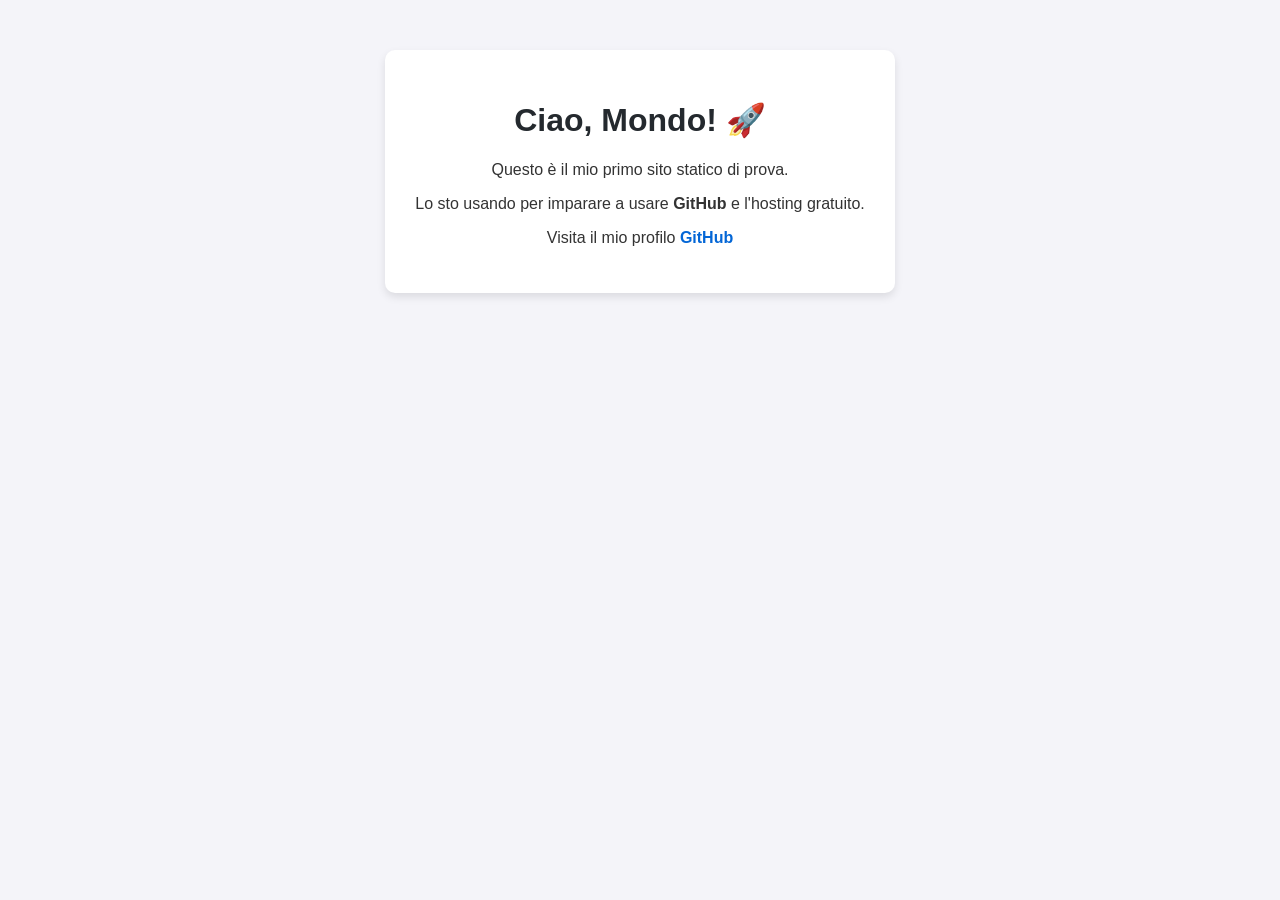
==== index.html @ eb9d785b "Add files via upload" ====
<!DOCTYPE html>
<html lang="it">
<head>
    <meta charset="UTF-8">
    <meta name="viewport" content="width=device-width, initial-scale=1.0">
    <title>Il Mio Primo Sito Web</title>
    <style>
        body {
            font-family: Arial, sans-serif;
            text-align: center;
            background-color: #f4f4f9;
            color: #333;
            margin-top: 50px;
        }
        .container {
            background-color: white;
            padding: 30px;
            border-radius: 10px;
            box-shadow: 0 4px 8px rgba(0,0,0,0.1);
            display: inline-block;
        }
        h1 {
            color: #24292e;
        }
        a {
            color: #0366d6;
            text-decoration: none;
            font-weight: bold;
        }
    </style>
</head>
<body>

    <div class="container">
        <h1>Ciao, Mondo! 🚀</h1>
        <p>Questo è il mio primo sito statico di prova.</p>
        <p>Lo sto usando per imparare a usare <strong>GitHub</strong> e l'hosting gratuito.</p>
        <p>Visita il mio profilo <a href="https://github.com" target="_blank">GitHub</a></p>
    </div>

</body>
</html>
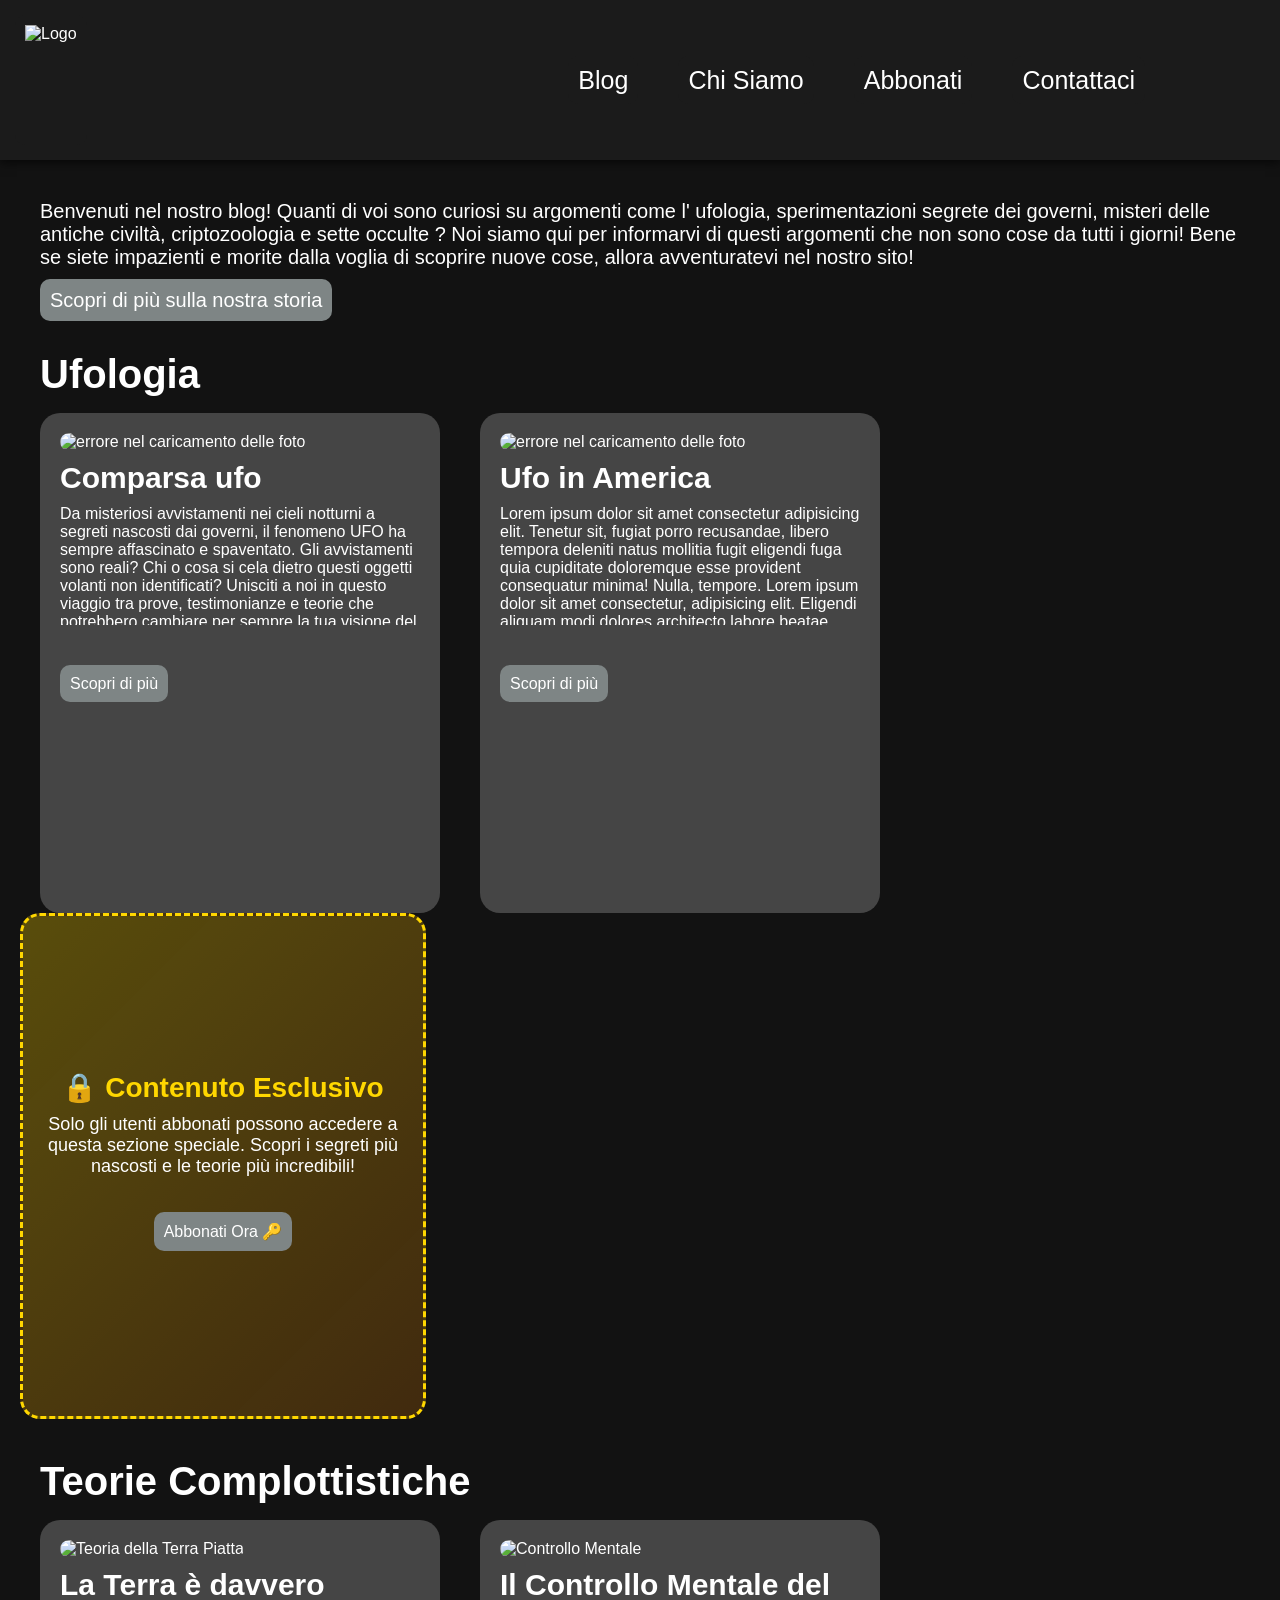
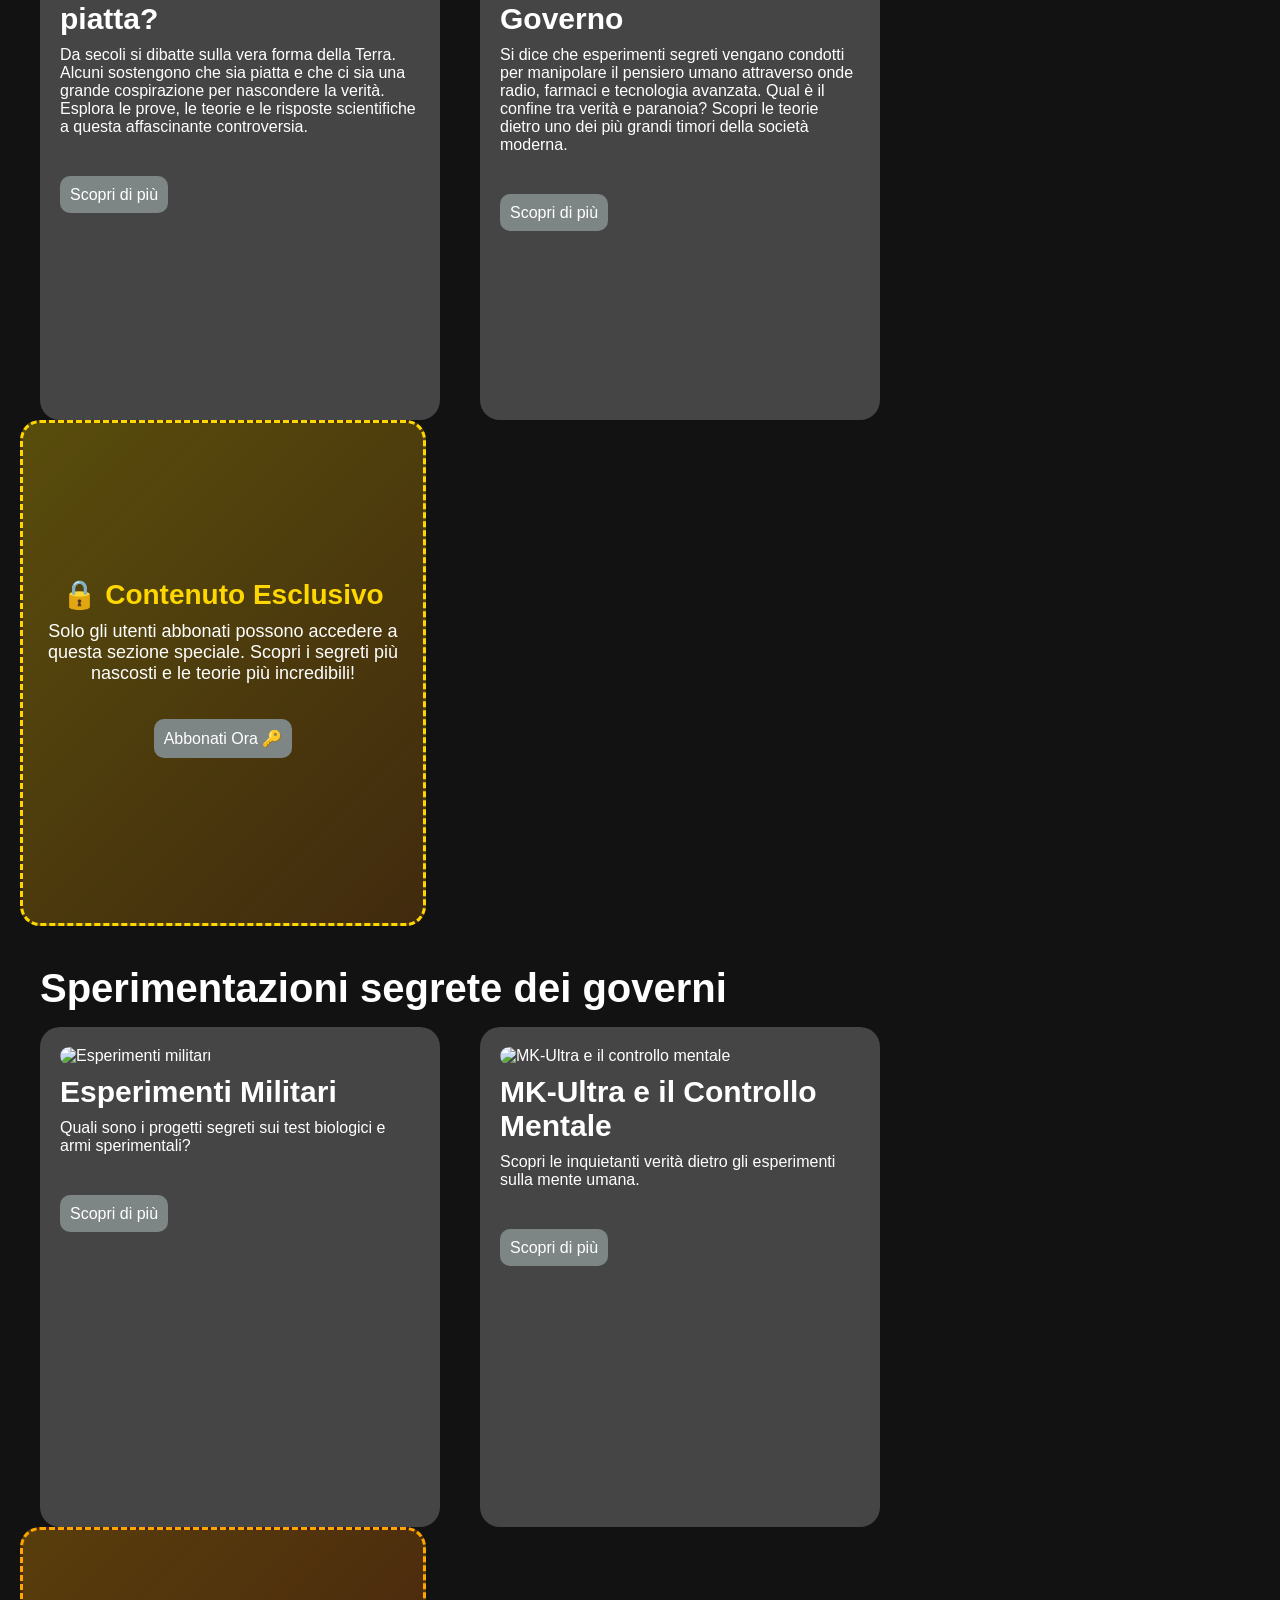
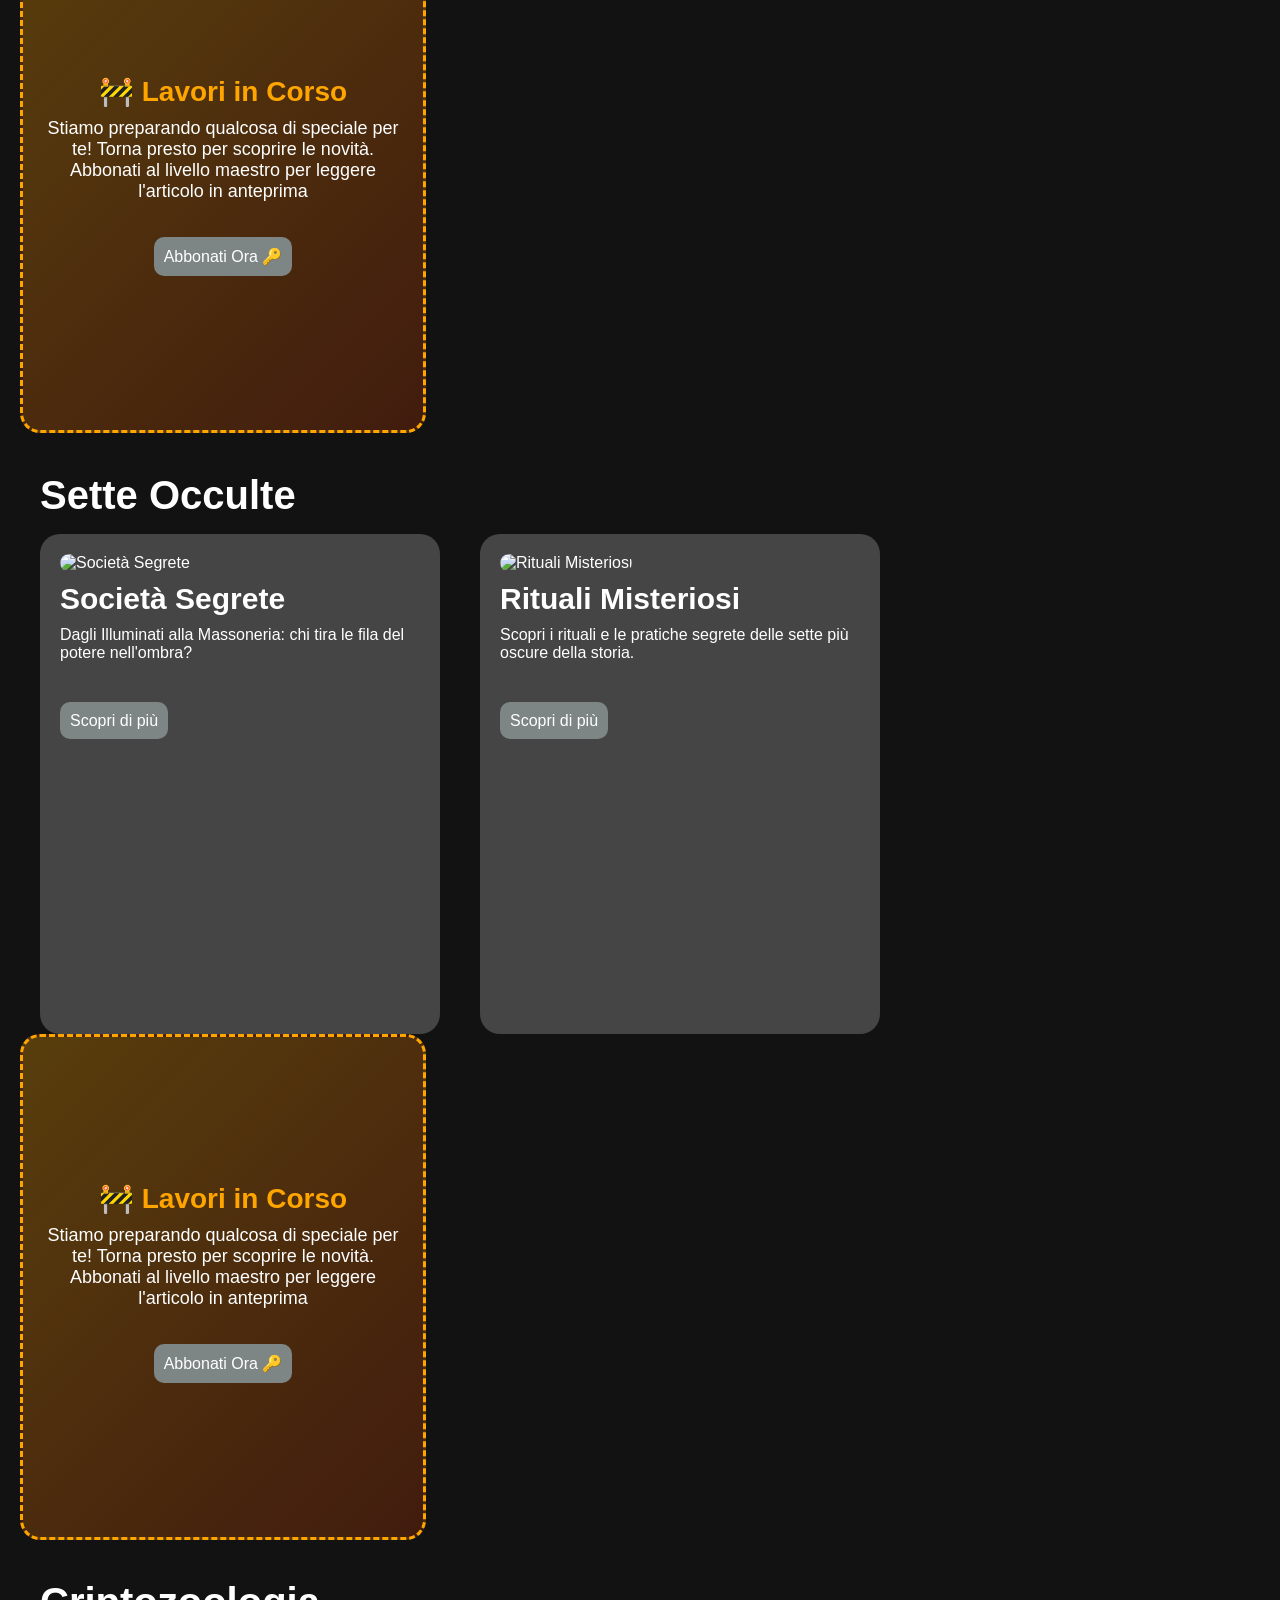
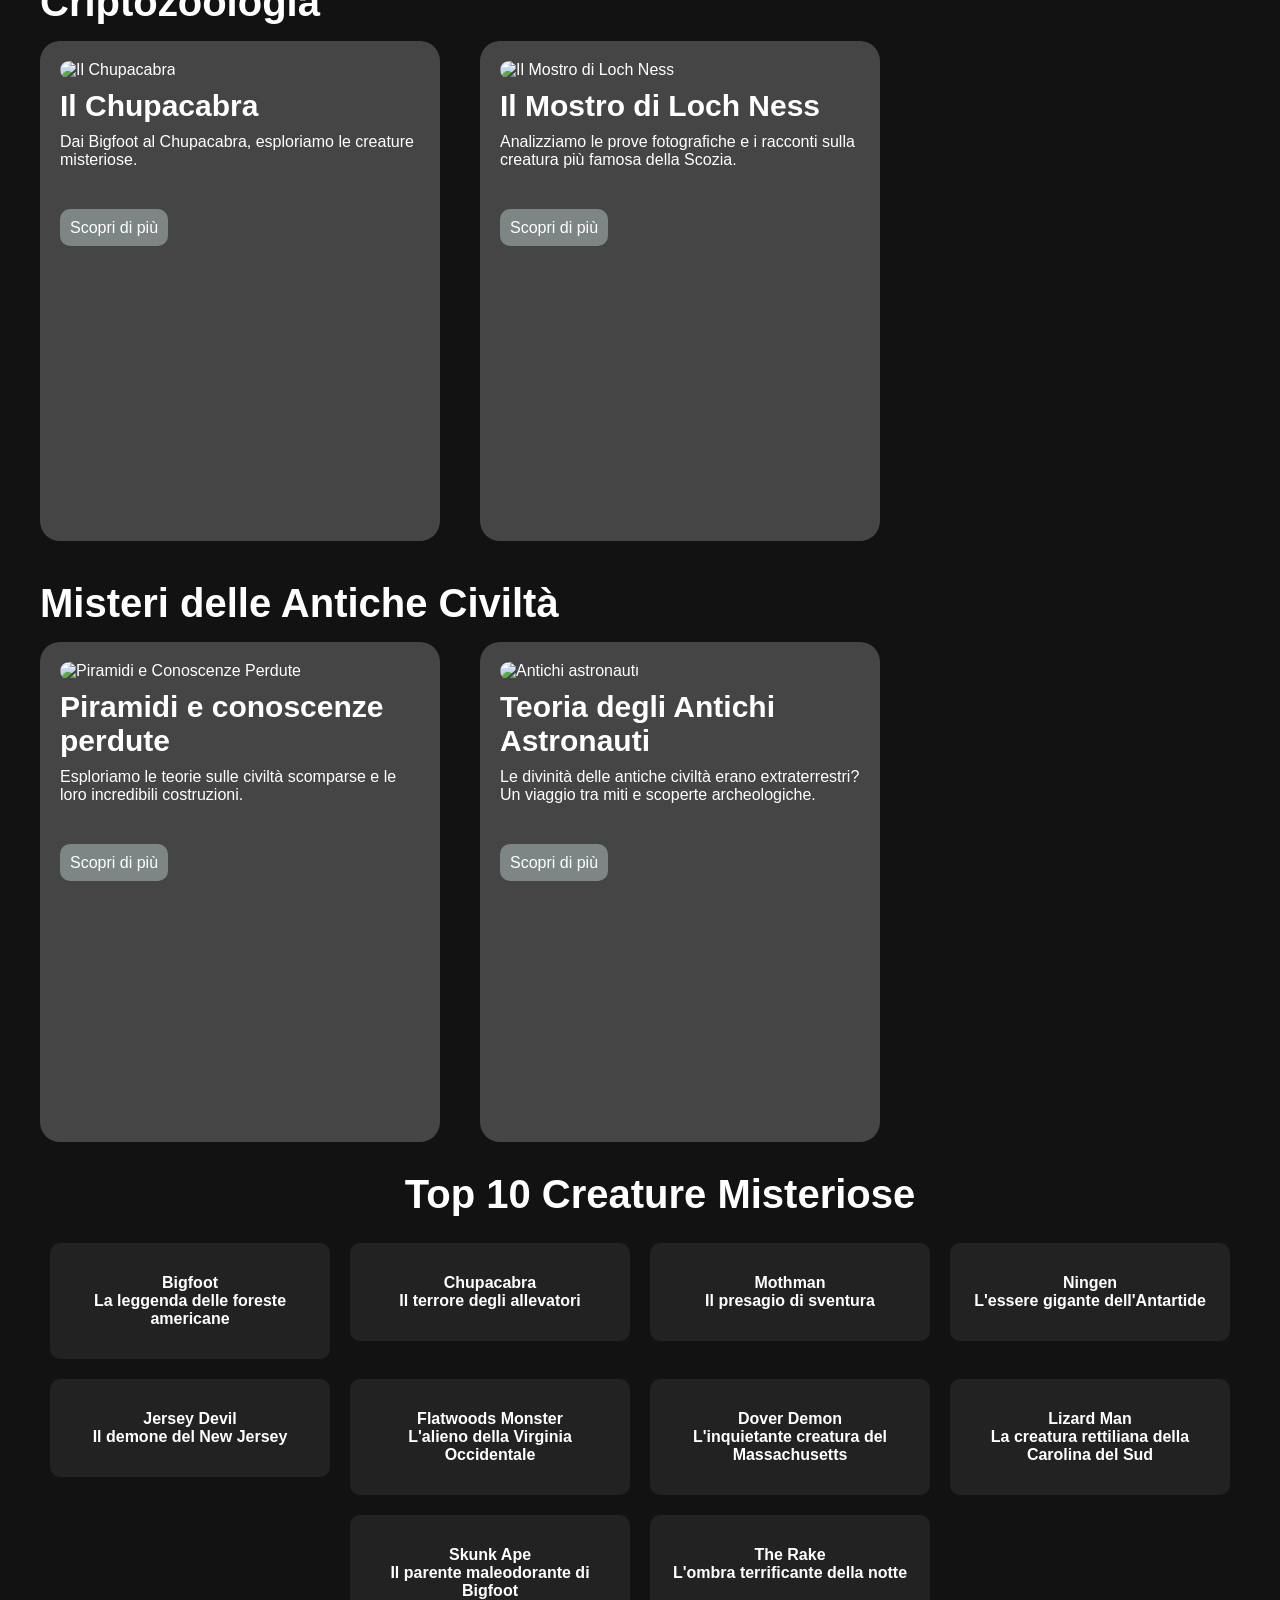
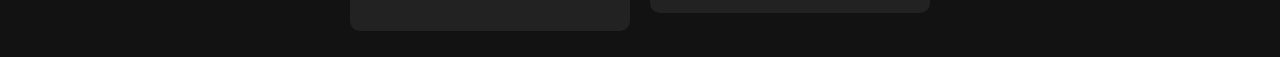
==== commit f0e97934: "Add files via upload" ====
--- a/index.html
+++ b/index.html
@@ -3,40 +3,260 @@
 <head>
     <meta charset="UTF-8">
     <meta name="viewport" content="width=device-width, initial-scale=1.0">
-    <title>Il Mio Primo Sito Web</title>
-    <style>
-        body {
-            font-family: Arial, sans-serif;
-            text-align: center;
-            background-color: #f4f4f9;
-            color: #333;
-            margin-top: 50px;
-        }
-        .container {
-            background-color: white;
-            padding: 30px;
-            border-radius: 10px;
-            box-shadow: 0 4px 8px rgba(0,0,0,0.1);
-            display: inline-block;
-        }
-        h1 {
-            color: #24292e;
-        }
-        a {
-            color: #0366d6;
-            text-decoration: none;
-            font-weight: bold;
-        }
-    </style>
+    <title>La falla nel Systema</title>
+    <link rel="stylesheet" href="style.css">
+    <link rel="icon" href="foto/icona.png">
 </head>
-<body>
-
-    <div class="container">
-        <h1>Ciao, Mondo! 🚀</h1>
-        <p>Questo è il mio primo sito statico di prova.</p>
-        <p>Lo sto usando per imparare a usare <strong>GitHub</strong> e l'hosting gratuito.</p>
-        <p>Visita il mio profilo <a href="https://github.com" target="_blank">GitHub</a></p>
-    </div>
-
-</body>
+    <body>
+
+        <header>
+                <a href="index.html" class="logo">
+                    <img src="foto/logo.png" alt="Logo" class="logo">
+                </a>
+                <ul class="nav-links">
+                    <li><a href="index.html">Blog</a></li>
+                    <li><a href="chi-siamo.html">Chi Siamo</a></li>
+                    <li><a href="abbonati.html">Abbonati</a></li>
+                    <li><a href="contattaci.html">Contattaci</a></li>
+                </ul>
+        </header>
+
+        <div class="introduzione">
+            <p> 
+                Benvenuti nel nostro blog! Quanti di voi sono curiosi su argomenti come l' ufologia,
+                sperimentazioni segrete dei governi, misteri delle antiche civiltà, criptozoologia e sette occulte ?
+                Noi siamo qui per informarvi di questi argomenti che non sono cose da tutti i giorni!
+                Bene se siete impazienti e morite dalla voglia di scoprire nuove cose, allora avventuratevi nel nostro sito! 
+            </p>
+            <a href="chi-siamo.html" class="btn">Scopri di più sulla nostra storia</a>
+        </div>
+
+        
+
+
+        <!-- UFOLOGIA -->
+        <div class="argomento ufologia">
+            <h2>Ufologia</h2>
+            <ul>
+                <li class="scheda">
+                    <img src="foto/ufo1.webp" alt="errore nel caricamento delle foto">
+                    <h3>Comparsa ufo</h3>
+                    <p class="anteprima">
+                        Da misteriosi avvistamenti nei cieli notturni a segreti nascosti dai governi, il fenomeno UFO ha sempre affascinato e spaventato. Gli avvistamenti sono reali? Chi o cosa si cela dietro questi oggetti volanti non identificati? Unisciti a noi in questo viaggio tra prove, testimonianze e teorie che potrebbero cambiare per sempre la tua visione del mondo. Scopri di più e apri gli occhi sulla verità!"
+                    </p>
+                    <a href="https://nuforc.org/" target="_blank" class="btn">Scopri di più</a>
+                </li>
+                <li class="scheda">
+                    <img src="foto/ufo2.jpeg" alt="errore nel caricamento delle foto">
+                    <h3>Ufo in America</h3>
+                    <p class="anteprima">
+                        Lorem ipsum dolor sit amet consectetur adipisicing elit. Tenetur sit, fugiat porro recusandae, libero tempora deleniti natus mollitia fugit eligendi fuga quia cupiditate doloremque esse provident consequatur minima! Nulla, tempore. Lorem ipsum dolor sit amet consectetur, adipisicing elit. Eligendi aliquam modi dolores architecto labore beatae sunt itaque explicabo? Optio, eligendi vero aut quis neque excepturi sed nemo ab mollitia dicta.
+                    </p>
+                    <a href="https://ufoevidence.org" target="_blank" class="btn">Scopri di più</a>
+                </li>
+                
+                <li class="scheda abbonati">
+                    <h3>🔒 Contenuto Esclusivo</h3>
+                    <p>Solo gli utenti abbonati possono accedere a questa sezione speciale. Scopri i segreti più nascosti e le teorie più incredibili!</p>
+                    <a href="abbonati.html" class="btn">Abbonati Ora 🔑</a>    
+                </li>
+                
+                
+            </ul>
+        </div>
+
+
+
+        <!-- TEORIE COMPLOTTISTICHE -->
+        <div class="argomento teorie">
+            <h2>Teorie Complottistiche</h2>
+            <ul>
+                <li class="scheda">
+                    <img src="foto/terrapiatta.jpeg" alt="Teoria della Terra Piatta">
+                    <h3>La Terra è davvero piatta?</h3>
+                    <p class="anteprima">Da secoli si dibatte sulla vera forma della Terra. Alcuni sostengono che sia piatta e che ci sia una grande cospirazione per nascondere la verità. Esplora le prove, le teorie e le risposte scientifiche a questa affascinante controversia.</p>
+                    <a href="https://mysteriousuniverse.org/]" target="_blank" class="btn">Scopri di più</a>
+                </li>
+                <li class="scheda">
+                    <img src="foto/teorie.jpeg" alt="Controllo Mentale">
+                    <h3>Il Controllo Mentale del Governo</h3>
+                    <p class="anteprima">Si dice che esperimenti segreti vengano condotti per manipolare il pensiero umano attraverso onde radio, farmaci e tecnologia avanzata. Qual è il confine tra verità e paranoia? Scopri le teorie dietro uno dei più grandi timori della società moderna.</p>
+                    <a href="https://www.anomalist.com/]" target="_blank" class="btn">Scopri di più</a>
+                </li>
+                <li class="scheda abbonati">
+                    <h3>🔒 Contenuto Esclusivo</h3>
+                    <p>Solo gli utenti abbonati possono accedere a questa sezione speciale. Scopri i segreti più nascosti e le teorie più incredibili!</p>
+                    <a href="abbonati.html" class="btn">Abbonati Ora 🔑</a>    
+                </li>
+            </ul>
+        </div>
+
+
+
+    <!-- SPERIMENTAZIONI SEGRETE DEI GOVERNI -->
+    <div class="argomento governi">
+        <h2>Sperimentazioni segrete dei governi</h2>
+        <ul>
+            <li class="scheda">
+                <img src="foto/esperimenti.jpeg" alt="Esperimenti militari">
+                <h3>Esperimenti Militari</h3>
+                <p class="anteprima">Quali sono i progetti segreti sui test biologici e armi sperimentali?</p>
+                <a href="theblackvault.com" target="_blank" class="btn">Scopri di più</a>
+            </li>
+            <li class="scheda">
+                <img src="foto/mk.jpeg" alt="MK-Ultra e il controllo mentale">
+                <h3>MK-Ultra e il Controllo Mentale</h3>
+                <p class="anteprima">Scopri le inquietanti verità dietro gli esperimenti sulla mente umana.</p>
+                <a href="https://it.wikipedia.org/wiki/Project_MKUltra" target="_blank" class="btn">Scopri di più</a>
+            </li>
+            <li class="scheda lavori">
+                <h3>🚧 Lavori in Corso</h3>
+                <p>Stiamo preparando qualcosa di speciale per te! Torna presto per scoprire le novità.
+                <br>Abbonati al livello maestro per leggere l'articolo in anteprima </p>
+                <a href="abbonati.html" class="btn">Abbonati Ora 🔑</a>
+            </li>
+        </ul>
+    </div>
+
+
+
+
+    <!-- SETTE OCCULTE -->
+    <div class="argomento sette-occulte">
+        <h2>Sette Occulte</h2>
+        <ul>
+            <li class="scheda">
+                <img src="foto/societa.jpeg" alt="Società Segrete">
+                <h3>Società Segrete</h3>
+                <p class="anteprima">Dagli Illuminati alla Massoneria: chi tira le fila del potere nell'ombra?</p>
+                <a href="https://www.religioustolerance.org/cults.htm" target="_blank" class="btn">Scopri di più</a>
+            </li>
+            <li class="scheda">
+                <img src="foto/rituali.webp" alt="Rituali Misteriosi">
+                <h3>Rituali Misteriosi</h3>
+                <p class="anteprima">Scopri i rituali e le pratiche segrete delle sette più oscure della storia.</p>
+                <a href="https://culteducation.com/" target="_blank" class="btn">Scopri di più</a>
+            </li>
+            <li class="scheda lavori">
+                <h3>🚧 Lavori in Corso</h3>
+                <p>Stiamo preparando qualcosa di speciale per te! Torna presto per scoprire le novità.
+                <br>Abbonati al livello maestro per leggere l'articolo in anteprima </p>
+                <a href="abbonati.html" class="btn">Abbonati Ora 🔑</a>
+            </li>
+        </ul>
+    </div>
+
+    <!-- CRIPTOZOOLOGIA -->
+    <div class="argomento criptozoologia">
+        <h2>Criptozoologia</h2>
+        <ul>
+            <li class="scheda">
+                <img src="foto/chupa.webp" alt="Il Chupacabra">
+                <h3>Il Chupacabra</h3>
+                <p class="anteprima">Dai Bigfoot al Chupacabra, esploriamo le creature misteriose.</p>
+                <a href="https://nonciclopedia.org/wiki/Chupacabra" target="_blank" class="btn">Scopri di più</a>
+            </li>
+            <li class="scheda">
+                <img src="foto/lochness.jpeg" alt="Il Mostro di Loch Ness">
+                <h3>Il Mostro di Loch Ness</h3>
+                <p class="anteprima">Analizziamo le prove fotografiche e i racconti sulla creatura più famosa della Scozia.</p>
+                <a href="https://www.visitscotland.com/it-it/places-to-go/loch-ness/things-to-do/nessie" target="_blank" class="btn">Scopri di più</a>
+            </li>
+            
+        </ul>
+    </div>
+
+    <!-- MISTERI DELLE ANTICHE CIVILTÀ -->
+    <div class="argomento antiche-civilta">
+        <h2>Misteri delle Antiche Civiltà</h2>
+        <ul>
+            <li class="scheda">
+                <img src="foto/piramidi.jpeg" alt="Piramidi e Conoscenze Perdute">
+                <h3>Piramidi e conoscenze perdute</h3>
+                <p class="anteprima">Esploriamo le teorie sulle civiltà scomparse e le loro incredibili costruzioni.</p>
+                <a href="https://www.ancient-origins.net/" target="_blank" class="btn">Scopri di più</a>
+            </li>
+            <li class="scheda">
+                <img src="foto/astronauti.jpeg" alt="Antichi astronauti">
+                <h3>Teoria degli Antichi Astronauti</h3>
+                <p class="anteprima">Le divinità delle antiche civiltà erano extraterrestri? Un viaggio tra miti e scoperte archeologiche.</p>
+                <a href="https://www.gaia.com/" target="_blank" class="btn">Scopri di più</a>
+            </li>
+            
+        </ul>
+    </div>
+
+    
+
+        
+    <!-- TOP TEN INCONTRI CON STRANE CREATURE -->
+    <h2 style="text-align: center; color: white; margin-top: 30px;">Top 10 Creature Misteriose</h2>
+    <ul class="creature-list">
+        <a href="https://it.wikipedia.org/wiki/Bigfoot">
+            <li>
+                <p><b>Bigfoot</b><br>La leggenda delle foreste americane</p>
+            </li>
+        </a>
+        
+        <a href="https://it.wikipedia.org/wiki/Chupacabra">
+            <li>
+                <p><b>Chupacabra</b><br>Il terrore degli allevatori</p>
+            </li>
+        </a>
+
+        <a href="https://it.wikipedia.org/wiki/Mothman">
+            <li>
+                <p><b>Mothman</b><br>Il presagio di sventura</p>
+            </li>
+        </a>
+
+        <a href="https://cryptidz.fandom.com/wiki/Ningen">
+            <li>
+                <p><b>Ningen</b><br>L'essere gigante dell'Antartide</p>
+            </li>
+        </a>
+
+        <a href="https://it.wikipedia.org/wiki/Jersey_Devil">
+            <li>
+                <p><b>Jersey Devil</b><br>Il demone del New Jersey</p>
+            </li>
+        </a>
+
+        <a href="https://it.wikipedia.org/wiki/Flatwoods_Monster">
+            <li>
+                <p><b>Flatwoods Monster</b><br>L'alieno della Virginia Occidentale</p>
+            </li>
+        </a>
+
+        <a href="https://cryptidz.fandom.com/wiki/Dover_Demon">
+            <li>
+                <p><b>Dover Demon</b><br>L'inquietante creatura del Massachusetts</p>
+            </li>
+        </a>
+
+        <a href="https://cryptidz.fandom.com/wiki/Lizard_Man_of_Scape_Ore_Swamp">
+            <li>
+                <p><b>Lizard Man</b><br>La creatura rettiliana della Carolina del Sud</p>
+            </li>
+        </a>
+
+        <a href="https://cryptidz.fandom.com/wiki/Skunk_Ape">
+            <li>
+                <p><b>Skunk Ape</b><br>Il parente maleodorante di Bigfoot</p>
+            </li>
+        </a>
+
+        <a href="https://cryptidz.fandom.com/wiki/The_Rake">
+            <li>
+                <p><b>The Rake</b><br>L'ombra terrificante della notte</p>
+            </li>
+        </a>
+    </ul>
+
+    
+
+
+            
+        
+    </body>
 </html>
--- a/style.css
+++ b/style.css
@@ -0,0 +1,403 @@
+body {
+    margin: 0;
+    font-family: Arial, sans-serif;
+    color: #fff;
+    background-color: #121212;
+    overflow-x: hidden;
+    font-family: 'Roboto', sans-serif;
+}
+
+
+
+
+/* CODICE NAVBAR */
+/* CODICE NAVBAR */
+/* CODICE NAVBAR */
+/* CODICE NAVBAR */
+/* CODICE NAVBAR */
+header {
+    display: flex;
+    align-items: center;
+    justify-content: space-between;
+    background-color: #1b1b1b;
+    padding: 15px 15px;
+    box-shadow: 0 2px 10px rgba(0, 0, 0, 0.7);
+}
+
+.logo {
+    height: 110px;
+    margin: 0px;
+    width: auto;
+    background-color: #1b1b1b;
+}
+
+.nav-links {
+    list-style: none;
+    display: flex;
+    justify-content: center;
+    margin: 0;
+    padding: 0;
+    margin-right: 100px;
+}
+
+.nav-links a {
+    text-decoration: none;
+    color: white;
+    background-color: #1b1b1b;
+    font-size: 25px;
+}
+
+.nav-links a:hover {
+    text-decoration: underline;
+}
+
+
+
+
+
+/* INTRODUZIONE DA CAMBIARE */
+/* INTRODUZIONE DA CAMBIARE */
+/* INTRODUZIONE DA CAMBIARE */
+/* INTRODUZIONE DA CAMBIARE */
+/* INTRODUZIONE DA CAMBIARE */
+.introduzione a{
+    background-color: rgb(126, 133, 133);
+    color: #fff;
+    text-decoration: none;
+    border-radius: 10px;
+    padding: 10px;
+    margin: 20px 0;
+}
+
+.introduzione{
+    font-size: 20px;
+    margin: 40px;
+}
+
+
+
+
+
+/* PAGINA BLOG */
+/* PAGINA BLOG */
+/* PAGINA BLOG */
+/* PAGINA BLOG */
+/* PAGINA BLOG */
+h2{
+    font-size: 40px;
+    margin: 40px 0 0 40px;
+}
+
+.argomento ul{ 
+    list-style: none;
+    padding: 0;
+    
+    display: flex;
+    flex-wrap: wrap;
+}
+
+
+.scheda {
+    width: 400px;
+    height: 500px;
+    background-color: rgb(69, 69, 69); /* COLERE SCHEDE */
+    border-radius: 20px;
+    display: inline-block;
+    margin: 0 20px;
+    
+}
+
+.scheda:first-child{
+    margin-left: 40px;
+}
+
+.scheda img{
+    width: 360px;
+    height: 200px;
+    border-radius: 10px;
+    margin: 20px 20px 0 20px;
+}
+
+h3{
+    font-size: 30px;
+    margin: 10px 20px
+}
+
+.scheda p{
+    margin: 0;
+    max-height: 120px;
+    overflow: scroll;
+    overflow-y: auto; 
+    overflow-x: hidden; 
+    margin: 0 20px 50px 20px;
+}
+
+.scheda a, header a, .abbonati.btn{
+    background-color: rgb(126, 133, 133);
+    color: #fff;
+    text-decoration: none;
+    border-radius: 10px;
+    padding: 10px;
+    margin: 20px;
+}
+
+.btn:hover, form button:hover{
+    background-color: #646464;
+}
+
+
+
+
+
+/* SCHEDA CONTENUTI ESCUSIVI */
+/* SCHEDA CONTENUTI ESCUSIVI */
+/* SCHEDA CONTENUTI ESCUSIVI */
+/* SCHEDA CONTENUTI ESCUSIVI */
+/* SCHEDA CONTENUTI ESCUSIVI */
+.scheda.abbonati {
+    display: flex;
+    flex-direction: column;
+    justify-content: center;
+    align-items: center;
+    text-align: center;
+    background: linear-gradient(135deg, rgba(255, 215, 0, 0.3), rgba(255, 140, 0, 0.2)); 
+    border: 3px;
+    border-style: dashed;
+    border-color: rgb(255, 215, 0);;
+}
+
+.scheda.abbonati h3 {
+    font-size: 28px;
+    color: #FFD700; 
+}
+
+.scheda.abbonati p {
+    font-size: 18px;
+    margin-bottom: 15px;
+}
+
+
+
+
+/* SCHEDA LAVORI IN CORSO */
+/* SCHEDA LAVORI IN CORSO */
+/* SCHEDA LAVORI IN CORSO */
+/* SCHEDA LAVORI IN CORSO */
+/* SCHEDA LAVORI IN CORSO */
+
+.scheda.lavori {
+    display: flex;
+    flex-direction: column;
+    justify-content: center;
+    align-items: center;
+    text-align: center;
+    background: linear-gradient(135deg, rgba(255, 165, 0, 0.3), rgba(255, 69, 0, 0.2)); 
+    border: 3px;
+    border-style: dashed;
+    border-color: rgb(255, 165, 0);;
+}
+
+.scheda.lavori h3 {
+    font-size: 28px;
+    color: #FFA500;
+}
+
+.scheda.lavori p {
+    font-size: 18px;
+    margin-bottom: 15px;
+}
+
+    
+
+
+
+
+/* PAGINA ABBONATI */
+/* PAGINA ABBONATI */
+/* PAGINA ABBONATI */
+/* PAGINA ABBONATI */
+/* PAGINA ABBONATI */
+.abbonati-container {
+    text-align: center;
+    padding: 50px 20px;
+}
+
+.abbonati-intro {
+    font-size: 18px;
+    margin-bottom: 50px;
+}
+
+.abbonamenti-tabella {
+    width: 80%;
+    margin: auto;
+    border-collapse: collapse;
+    background-color: #1b1b1b;
+    overflow: hidden;
+}
+
+.abbonamenti-tabella th, .abbonamenti-tabella td {
+    border: 1px solid #fff;
+    padding: 15px;
+    text-align: center;
+}
+
+.abbonamenti-tabella th {
+    background-color: #222;
+    font-size: 22px;
+}
+
+.abbonamenti-tabella td {
+    font-size: 18px;
+}
+
+
+
+
+
+/* PAGINA CONTATTACI */
+/* PAGINA CONTATTACI */
+/* PAGINA CONTATTACI */
+/* PAGINA CONTATTACI */
+/* PAGINA CONTATTACI */
+.contattaci-container {
+    text-align: center;
+    padding: 20px 20px;
+}
+
+.contattaci-container h1 {
+    font-size: 40px;
+    margin-bottom: 20px;
+}
+
+.contattaci-container p {
+    font-size: 18px;
+    margin-bottom: 30px;
+}
+
+form {
+    background-color: #1b1b1b;
+    padding: 20px;
+    border-radius: 10px;
+    display: inline-block;
+    margin-bottom: 30px;
+    width: 60%;
+}
+
+form input, form textarea {
+    width: 100%;
+    padding: 10px;
+    margin: 10px 0 20px 0;
+    border-radius: 5px;
+    background-color: #333;
+    color: white;
+    border: 1px solid #555;
+}
+
+form button {
+    background-color: rgb(133, 133, 133);
+    color: white;
+    padding: 10px 20px;
+    font-size: 18px;
+    border: none;
+    border-radius: 5px;
+}
+
+
+
+.info {
+    margin-top: 20px;
+}
+
+.info p{
+    font-size: 20px;
+}
+
+.info ul {
+    list-style: none;
+    padding: 0;
+}
+
+.info ul li {
+    margin: 10px 0;
+}
+
+.info a {
+    color: #fff;
+    text-decoration: none;
+    font-size: 18px;
+}
+
+.info a:hover {
+    text-decoration: underline;
+}
+
+
+
+
+
+.creature-list {
+    list-style: none;
+    padding: 0;
+    display: flex;
+    flex-wrap: wrap;
+    justify-content: center;
+}
+.creature-list li {
+    background: #222;
+    color: white;
+    margin: 10px;
+    padding: 15px;
+    border-radius: 10px;
+    text-align: center;
+    width: 250px;
+}
+.creature-list li:hover {
+    transform: scale(1.1);
+}
+.creature-list a {
+    color: white;
+    text-decoration: none;
+    font-weight: bold;
+}
+
+
+
+
+/* PAGINA CHI SIAMO */
+/* PAGINA CHI SIAMO */
+/* PAGINA CHI SIAMO */
+/* PAGINA CHI SIAMO */
+/* PAGINA CHI SIAMO */
+.timeline {
+    display: flex;
+    flex-direction: column;
+    align-items: center;
+    margin-top: 20px;
+}
+.timeline .event {
+    display: flex;
+    align-items: center;
+    background: #222;
+    padding: 15px;
+    margin: 10px;
+    border-radius: 10px;
+    width: 80%;
+    max-width: 600px;
+    box-shadow: 0px 4px 8px rgba(0, 0, 0, 0.2);
+}
+
+.event img {
+    width: 80px;
+    height: 80px;
+    border-radius: 10px;
+    margin-right: 15px;
+    transition: transform 0.3s;
+}
+.event:hover {
+    transform: scale(1.1);
+}
+.time {
+    font-weight: bold;
+    margin-right: 10px;
+    color: #f39c12;
+}
